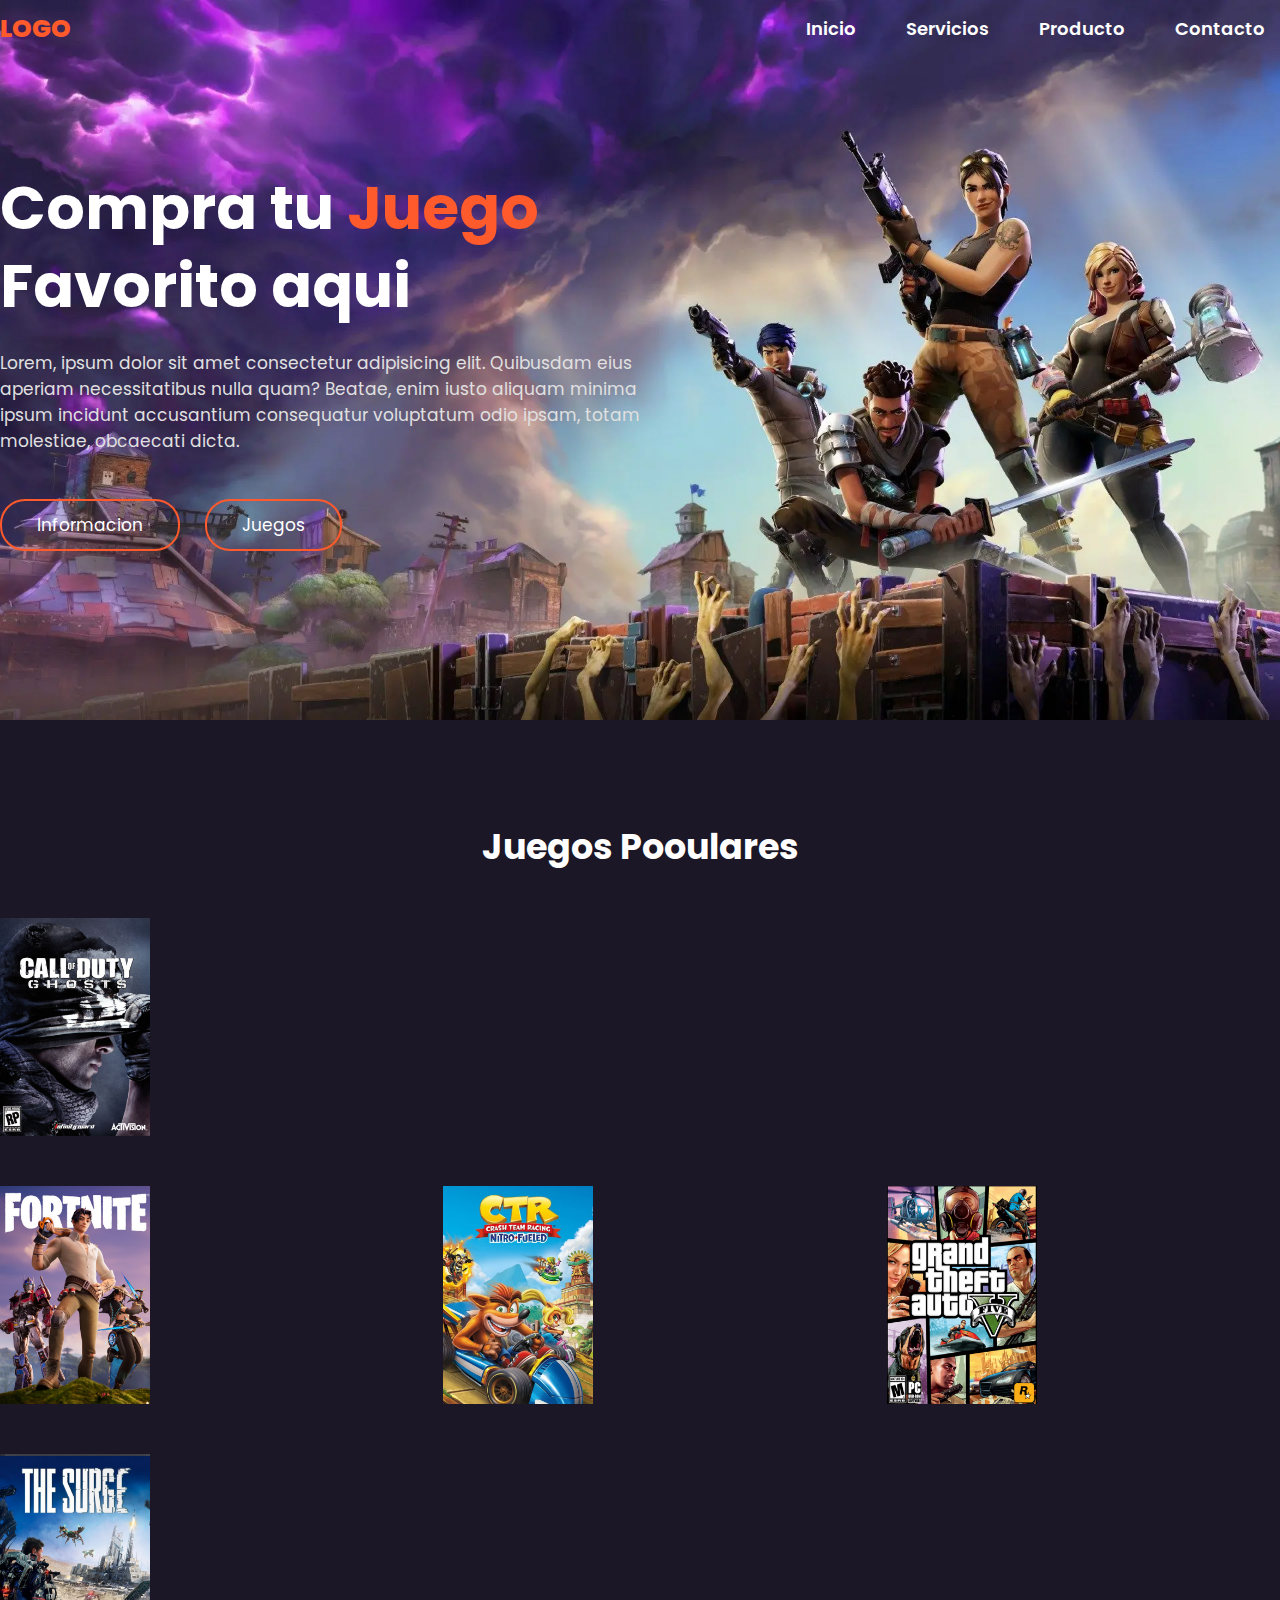
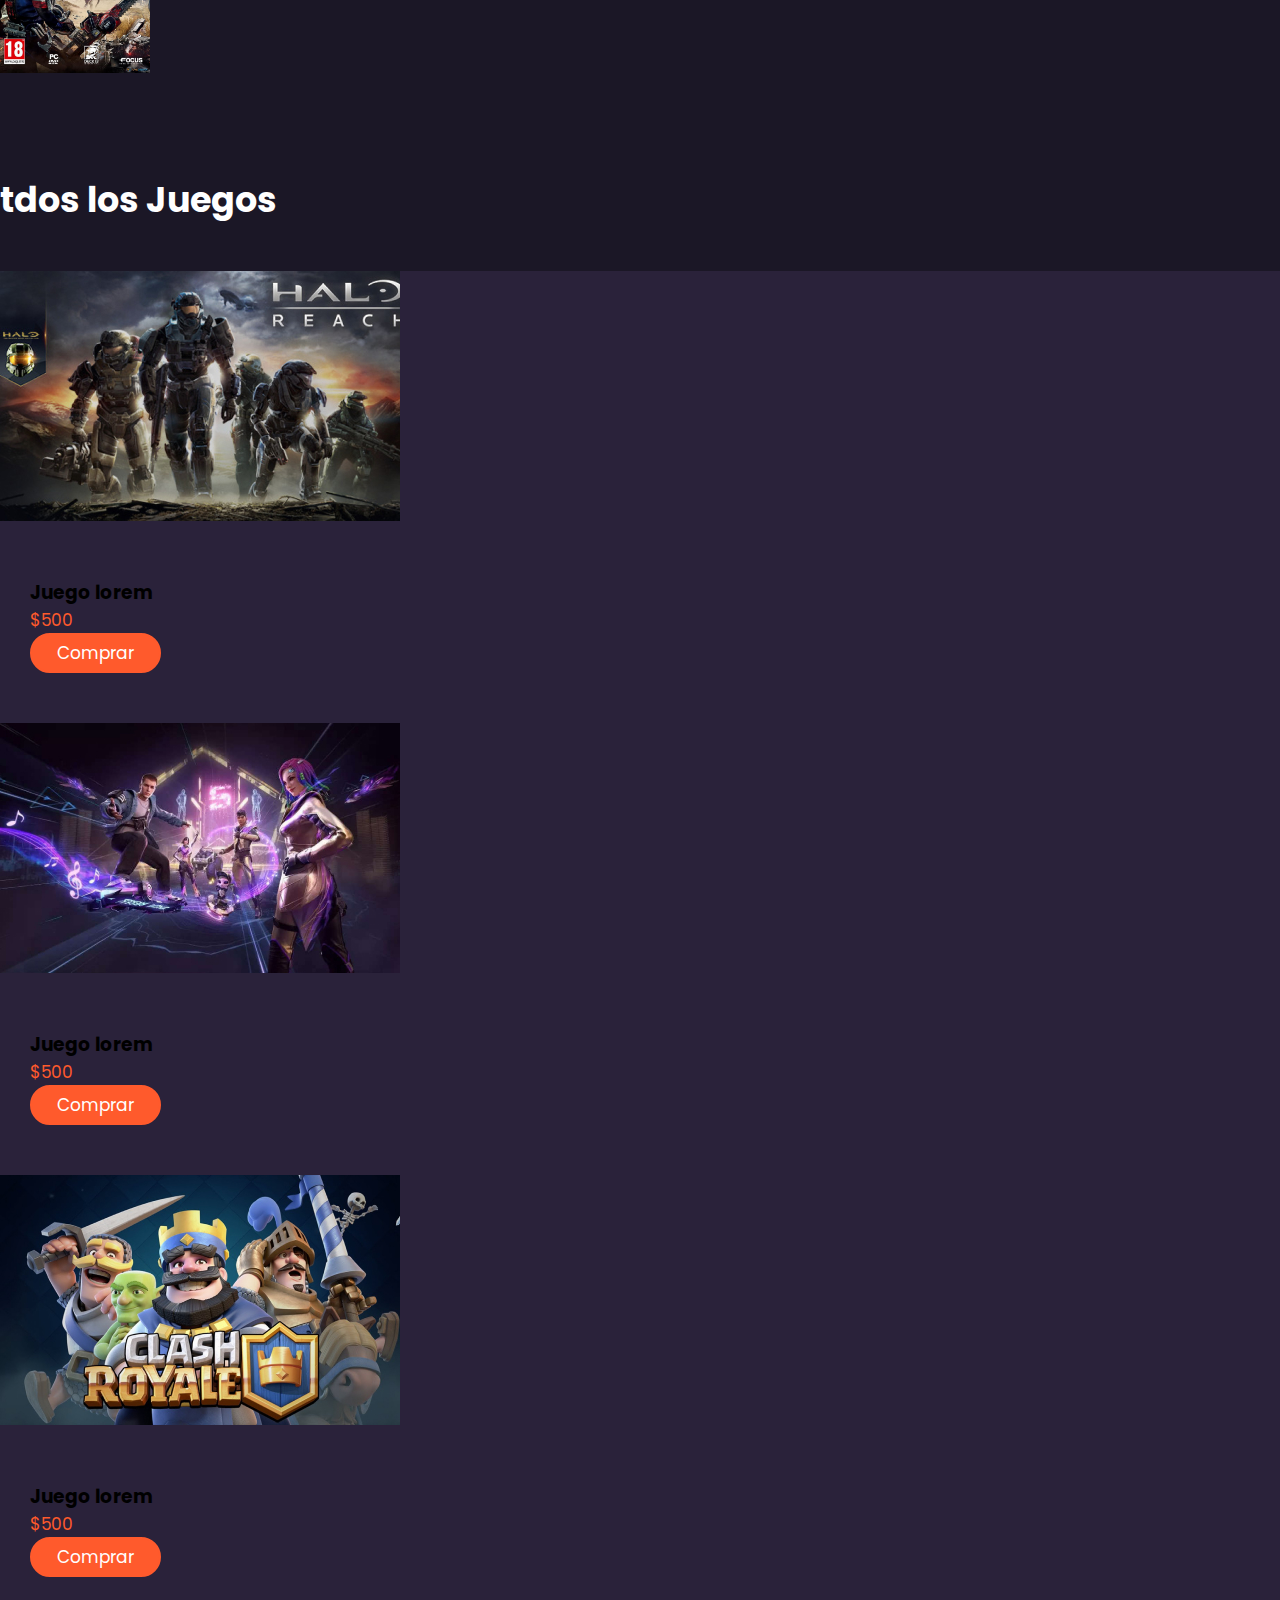
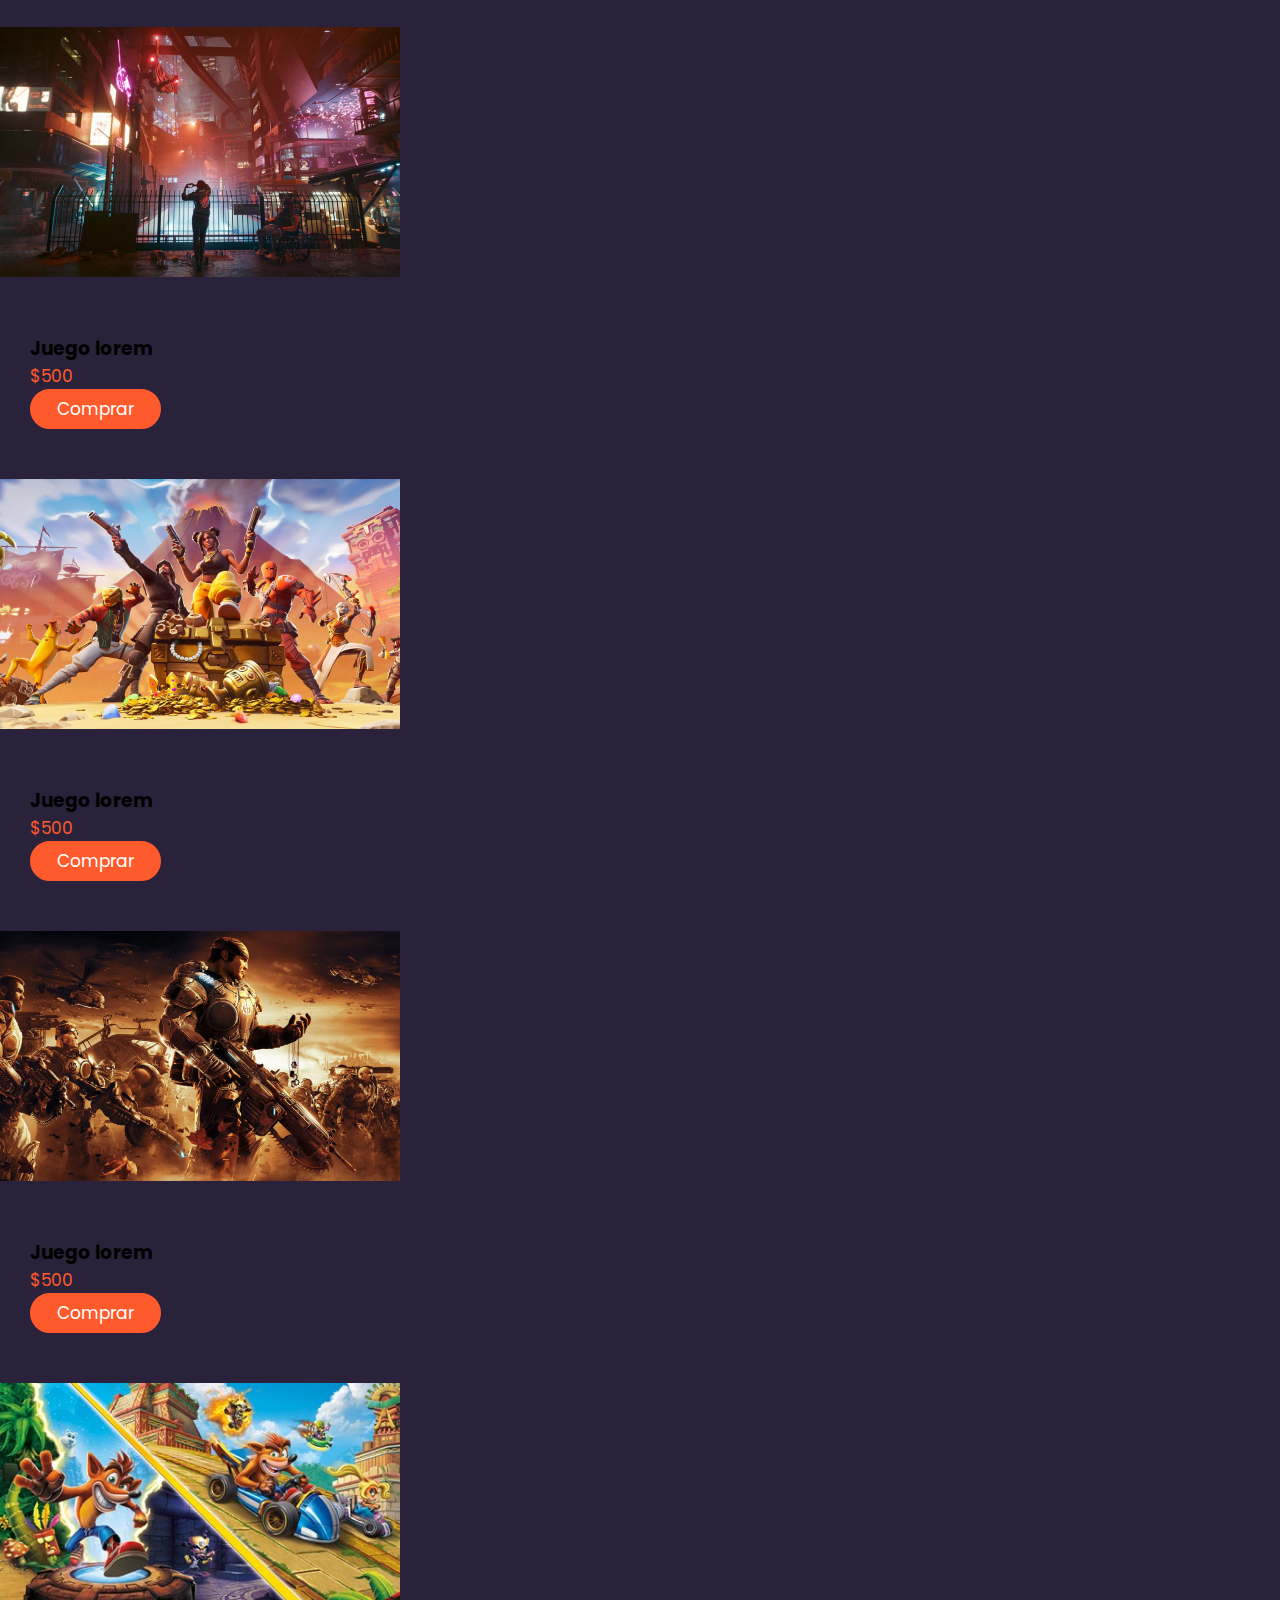
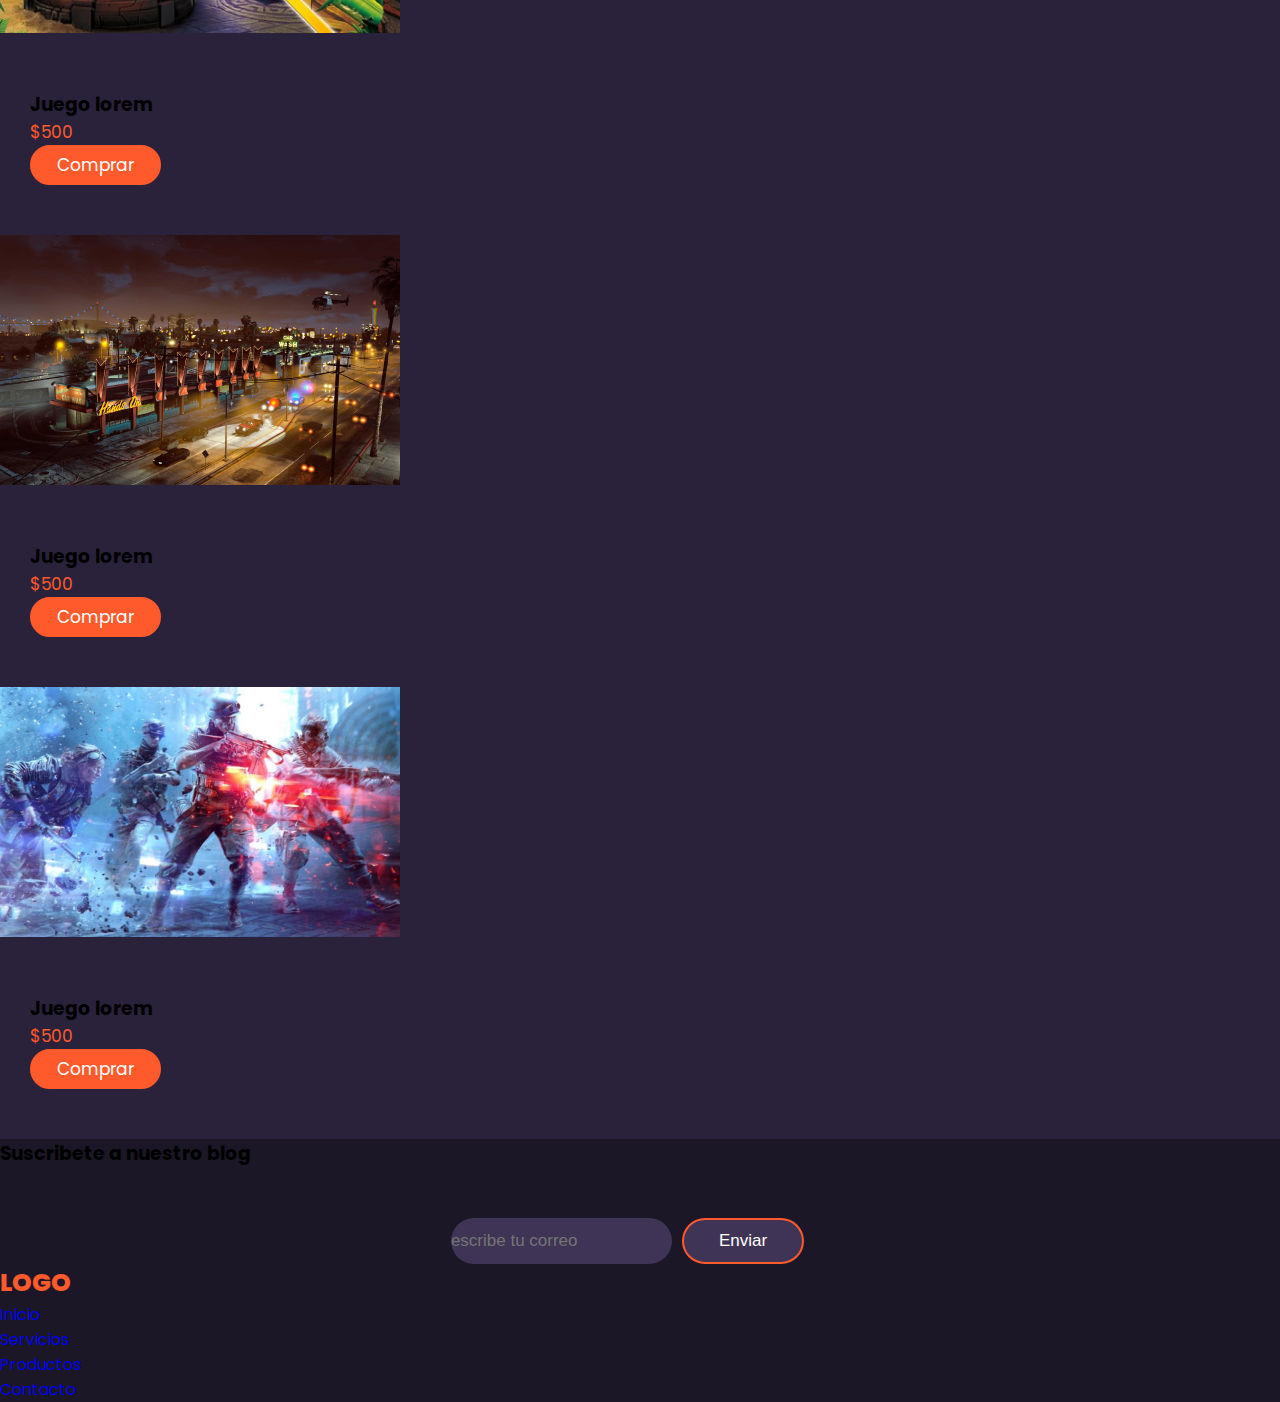
==== index.html @ 7a14253a "first commit" ====
<!DOCTYPE html>
<html lang="en">

<head>
    <meta charset="UTF-8">
    <meta name="viewport" content="width=device-width, initial-scale=1.0">
    <title>pagina</title>
    <link rel="stylesheet" href="style.css">
</head>

<body>

    <header class="header">
        <div class="menu container">
            <a href="#" class="logo">Logo</a>
            <input type="checkbox" id="menu" />
            <label for="menu">
                <img src="images/menu.png" class="menu-icono" alt="menu">
            </label>
            <nav class="nabvar">
                <ul>
                    <li><a href="#">Inicio</a></li>
                    <li><a href="#">Servicios</a></li>
                    <li><a href="#">Producto</a></li>
                    <li><a href="#">Contacto</a></li>
                </ul>
            </nav>
        </div>

        <div class="header-content container">
            <div class="header-txt">
                <h1>Compra tu <span>Juego</span> <br> Favorito aqui</h1>
                <p>Lorem, ipsum dolor sit amet consectetur adipisicing elit.
                    Quibusdam eius aperiam necessitatibus nulla quam? Beatae,
                    enim iusto aliquam minima ipsum incidunt accusantium consequatur
                    voluptatum odio ipsam, totam molestiae, obcaecati dicta.
                </p>
                <div class="butons">
                    <a href="#" class="btn-1">Informacion</a>
                    <a href="#" class="btn-1">Juegos</a>
                </div>
            </div>
        </div>
    </header>

    <section class="popular container">

        <h2>Juegos Pooulares</h2>

        <div class="popular-content">
            <img src="images/g1.jpg" alt="">
            <img src="images/g2.jpg." alt="">
            <img src="images/g3.jpg." alt="">
            <img src="images/g4.jpg" alt="">
            <img src="images/g5.jpg" alt="">
            <img src="images/g6.jpg" alt="">
            <img src="images/g7.jpg" alt="">


        </div>
    </section>

    <main class="product container">
        <h2>tdos los Juegos</h2>
        <div class="product-1">
            <img src="images/l1.jpg" alt="">
            <div class="product-txt">
                <h3>Juego lorem</h3>
                <div class="price">
                    <p>$500</p>
                    <a href="#" class="btn-2">Comprar</a>
                </div>
            </div>
        </div>

        <div class="product-1">
            <img src="images/l2.jpg" alt="">
            <div class="product-txt">
                <h3>Juego lorem</h3>
                <div class="price">
                    <p>$500</p>
                    <a href="#" class="btn-2">Comprar</a>
                </div>
            </div>
        </div>

        <div class="product-1">
            <img src="images/l3.jpg" alt="">
            <div class="product-txt">
                <h3>Juego lorem</h3>
                <div class="price">
                    <p>$500</p>
                    <a href="#" class="btn-2">Comprar</a>
                </div>
            </div>
        </div>

        <div class="product-1">
            <img src="images/l4.jpg" alt="">
            <div class="product-txt">
                <h3>Juego lorem</h3>
                <div class="price">
                    <p>$500</p>
                    <a href="#" class="btn-2">Comprar</a>
                </div>
            </div>
        </div>

        <div class="product-1">
            <img src="images/l5.jpg" alt="">
            <div class="product-txt">
                <h3>Juego lorem</h3>
                <div class="price">
                    <p>$500</p>
                    <a href="#" class="btn-2">Comprar</a>
                </div>
            </div>
        </div>

        <div class="product-1">
            <img src="images/l6.jpg" alt="">
            <div class="product-txt">
                <h3>Juego lorem</h3>
                <div class="price">
                    <p>$500</p>
                    <a href="#" class="btn-2">Comprar</a>
                </div>
            </div>
        </div>

        <div class="product-1">
            <img src="images/l7.jpg" alt="">
            <div class="product-txt">
                <h3>Juego lorem</h3>
                <div class="price">
                    <p>$500</p>
                    <a href="#" class="btn-2">Comprar</a>
                </div>
            </div>
        </div>

        <div class="product-1">
            <img src="images/l8.jpg" alt="">
            <div class="product-txt">
                <h3>Juego lorem</h3>
                <div class="price">
                    <p>$500</p>
                    <a href="#" class="btn-2">Comprar</a>
                </div>
            </div>
        </div>

        <div class="product-1">
            <img src="images/l9.jpg" alt="">
            <div class="product-txt">
                <h3>Juego lorem</h3>
                <div class="price">
                    <p>$500</p>
                    <a href="#" class="btn-2">Comprar</a>
                </div>
            </div>

        </div>
    </main>

    <section class="contac container">

        <div class="contac-content">
            <h3>Suscribete a nuestro blog</h3>
            <form>
                <input type="email" placeholder="escribe tu correo">
                <input type="submit" class="btn-3" value="Enviar">
            </form>
        </div>

    </section>


    <footer class="footer container">
        <div class="link">
            <a href="#" class="logo">Logo</a>
        </div>

        <div class="link">
            <ul>
                <li><a href="#">Inicio</a></li>
                <li><a href="#">Servicios</a></li>
                <li><a href="#">Productos</a></li>
                <li><a href="#">Contacto</a></li>
            </ul>
        </div>
    </footer>

</body>

</html>
---- style.css ----
@import url('http://fonts.googleapis.com/css2?family=Poppins:wght@400;500;600;700;800&display=swap');

* {
    margin: 0;
    padding: 0;
    box-sizing: border-box;
    text-decoration: none;
    list-style: none;
}

body {
    font-family: 'Poppins', sans-serif;
    background-color: #1b1726;
}

img {
    max-width: 100%;
}

.container {
    max-width: 1200%;
    margin: 0 auto;
}

.header {
    background-image: url(images/bg.jpg);
    background-position: center center;
    background-repeat: no-repeat;
    background-size: cover;
    display: flex;
    align-items: center;
    min-height: 80vh;
    padding: 80px 0;
}

.menu {
    position: absolute;
    top: 0;
    left: 0;
    right: 0;
    display: flex;
    align-items: center;
    justify-content: space-between
}

.logo {
    color: #ff5a2c;
    font-size: 25px;
    font-weight: 800;
    text-transform: uppercase;

}


.nabvar {
    display: flex;
    align-items: center;
}

.nabvar ul {
    display: flex;
    gap: 20px;
}

.nabvar ul li {
    position: relative;
}

.nabvar ul li a {
    font-size: 18px;
    padding: 15px;
    color: #ffffff;
    font-weight: 600;
    display: block;
    transition: color 0.3s ease-in-out;
}

.nabvar ul li a:hover {
    color: #ff5a2c;
}


#menu {
    display: none;

}

.menu-icono {
    width: 25px;
}

.menu label {
    cursor: pointer;
    display: none;
}

.header-content {
    display: flex;
}

.header-txt {
    flex-basis: 50%;
}

.header-txt h1 {
    font-size: 60px;
    color: #ffffff;
    line-height: 1.3;
    margin-bottom: 25px;
}

.header-txt span {
    color: #ff5a2c;
}

.header-txt p {
    font-size: 17px;
    color: #e0e0e0;
    margin-bottom: 45px;
}

.butons {
    display: flex;
}

.btn-1,
.btn-2,
.btn-3 {
    display: inline-block;
    padding: 11px 35px;
    border: 2px solid #ff5a2c;
    border-radius: 25px;
    margin-right: 25px;
    font-size: 17px;
    color: #ffffff;
}

.btn-1:hover {
    background-color: #ff5a2c;
}

.popular {
    padding: 100px 0;
    text-align: center;
}

h2 {
    color: #ffffff;
    font-size: 35px;
    margin-bottom: 45px;
}

.popular-content {
    display: flex;
    justify-content: space-between;
}

.popular-content img {
    width: 150px;
}

.popular-content {
 display: grid;
    grid-template-columns: repeat(3, 1fr);
    gap: 50px;
    
}

.product-1{
    background-color: #2a223a;
}

.product-txt {
    padding: 50px 30px;
}

.price p{
    font-size: 17px;
    color: #ff5a2c;
}

.btn-2{
    padding: 5px 25px;
    background-color: #ff5a2c;
    margin-right: 0;
}

.contact {
    padding: 150px 300px;
}

.contact-content {
    background-color:#2a223a ;
    text-align: center;
    padding: 50px;
    border-radius: 50px;
}

form {
    display: flex;
    justify-content: center;
    margin-top: 50px;
}

input{
    pading: 18px 25px;
    background-color: #3f3456;
    border: 0;
    border-radius: 25px;
    outline: none;
    margin-right: 10px;
    color: #ffffff;
    font-size: 17px;
}
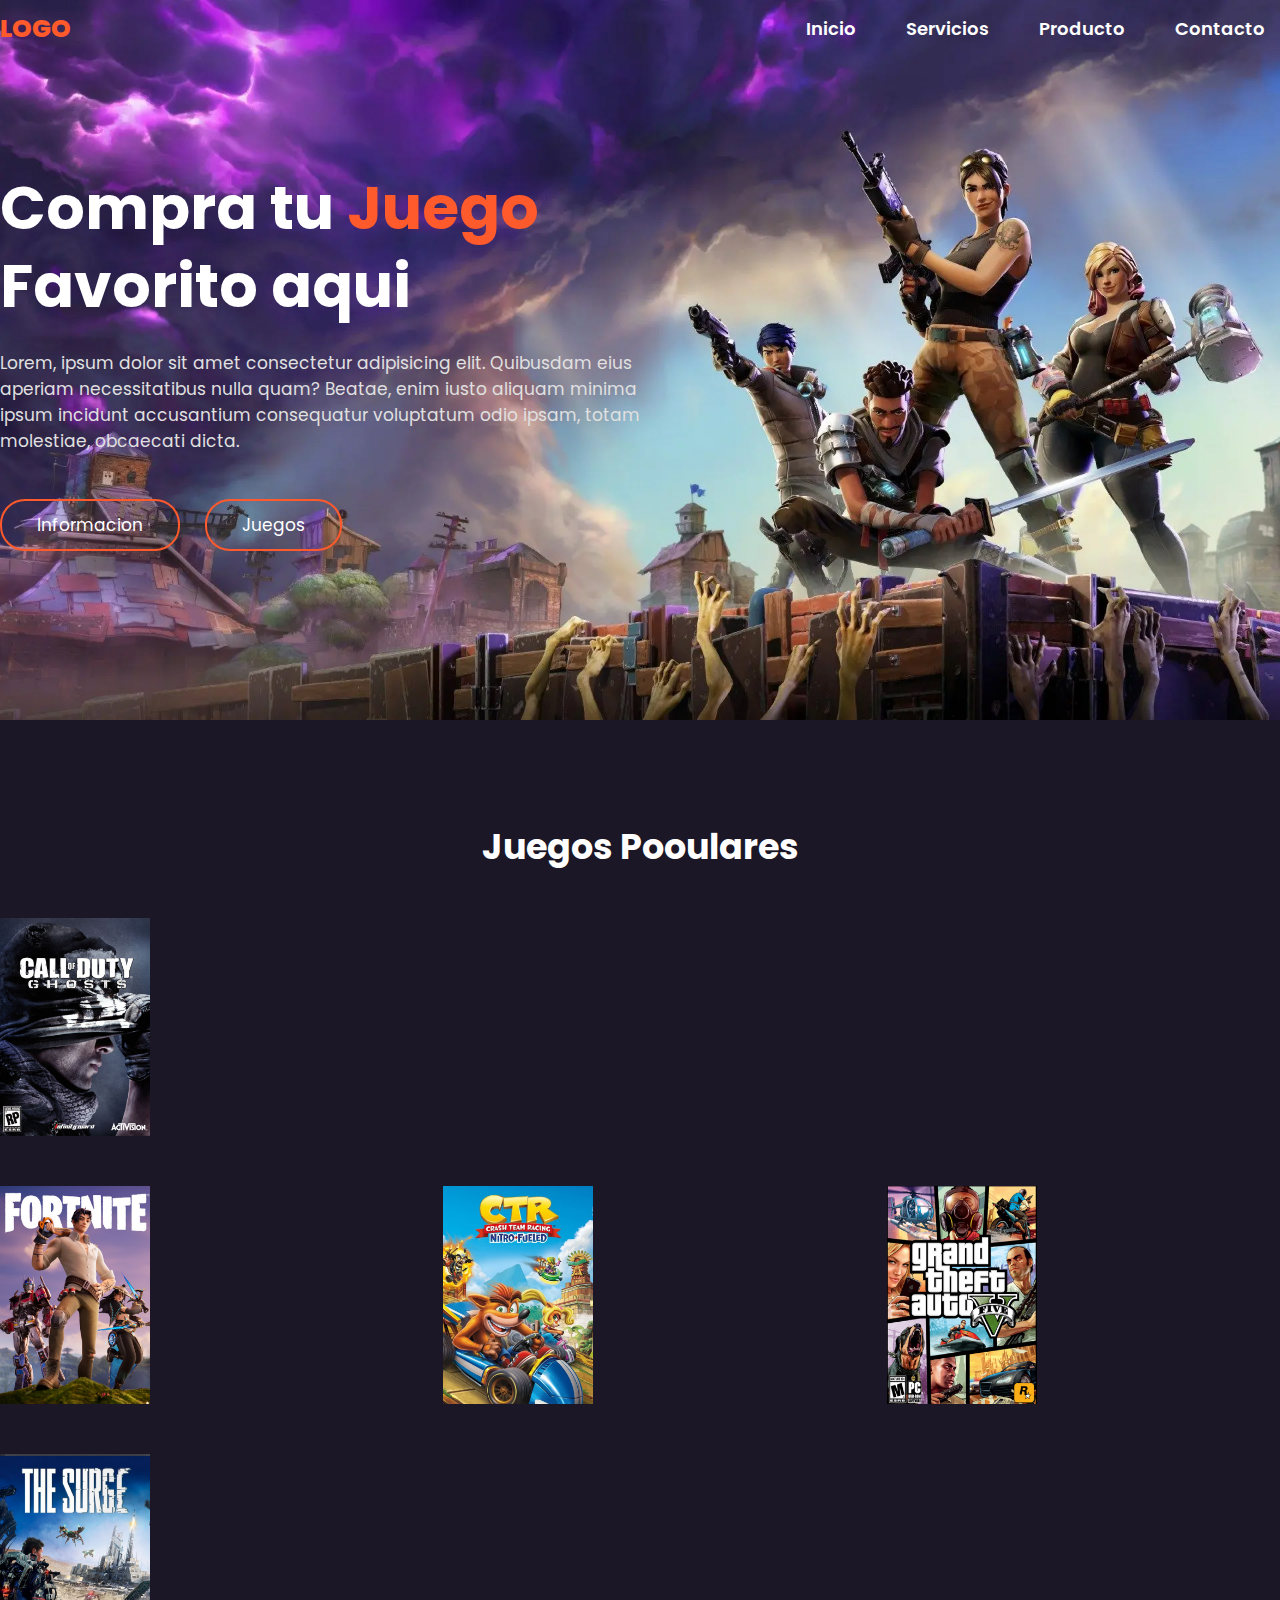
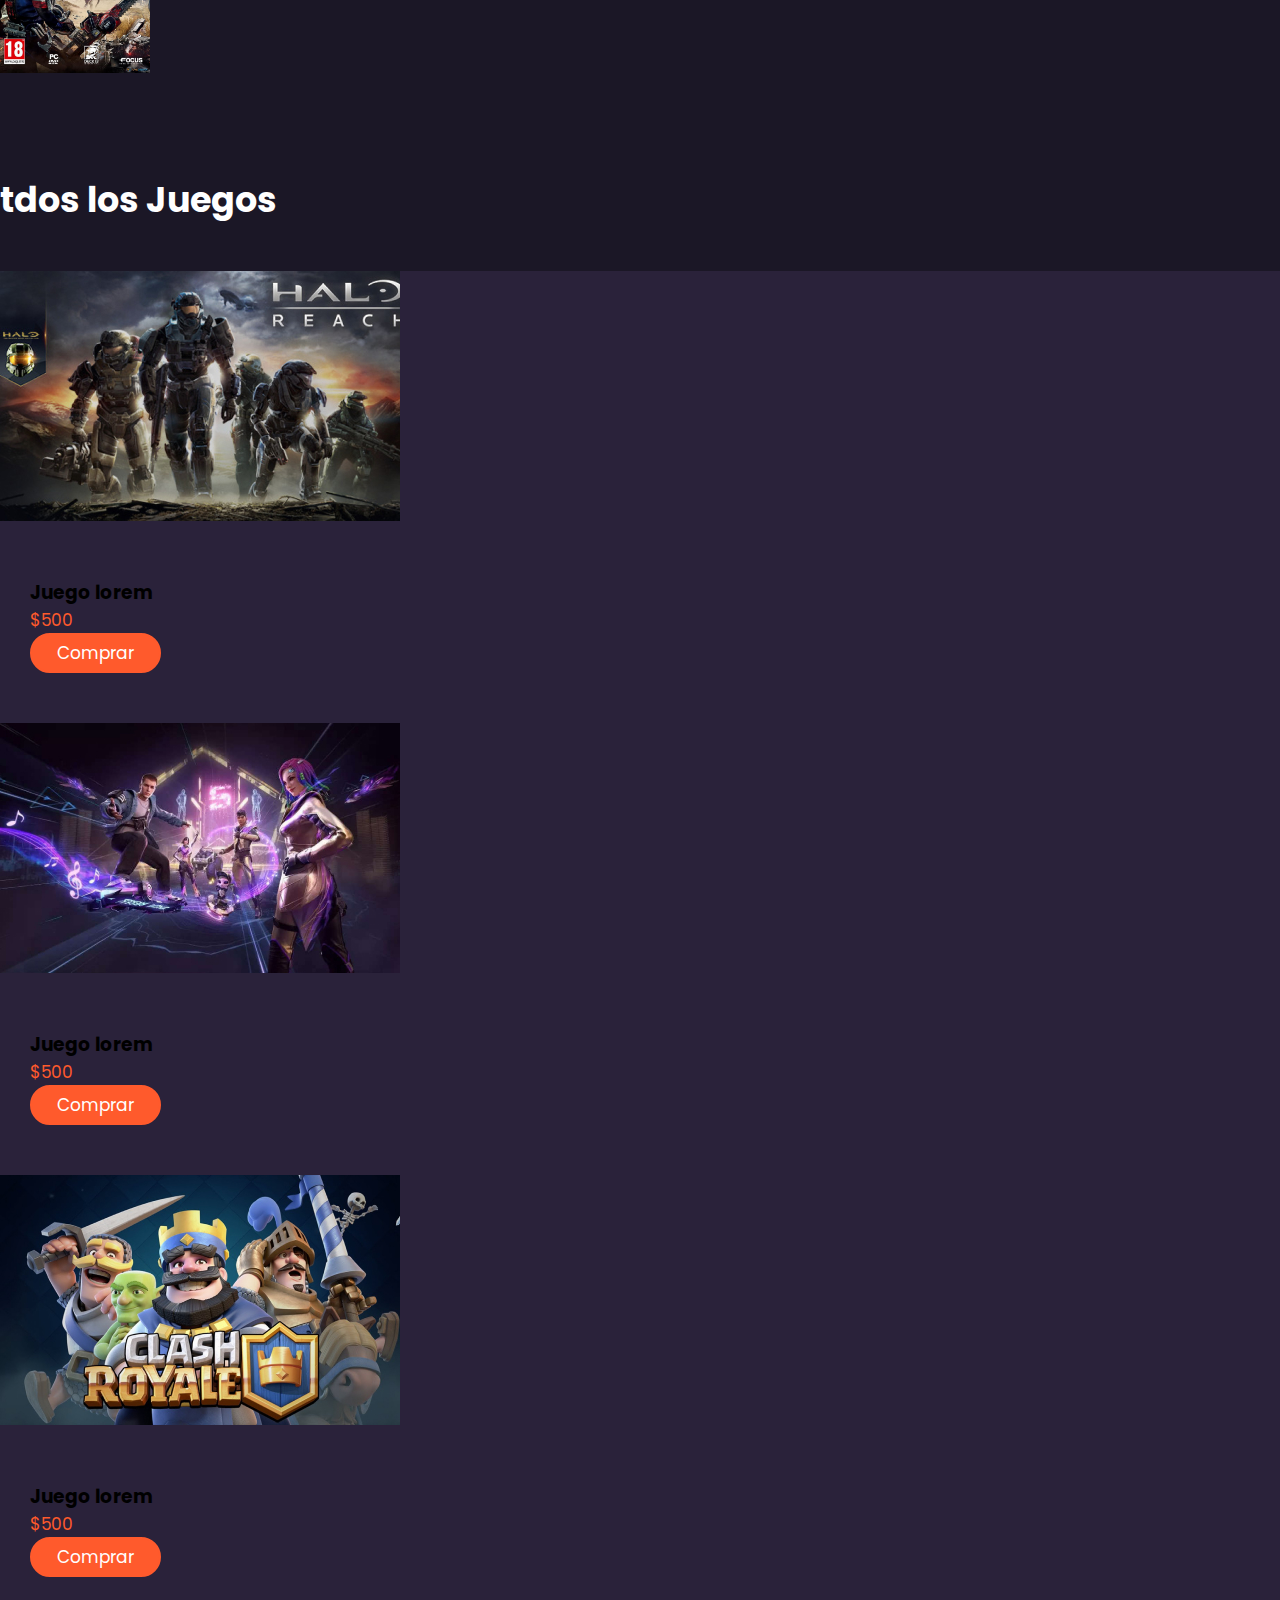
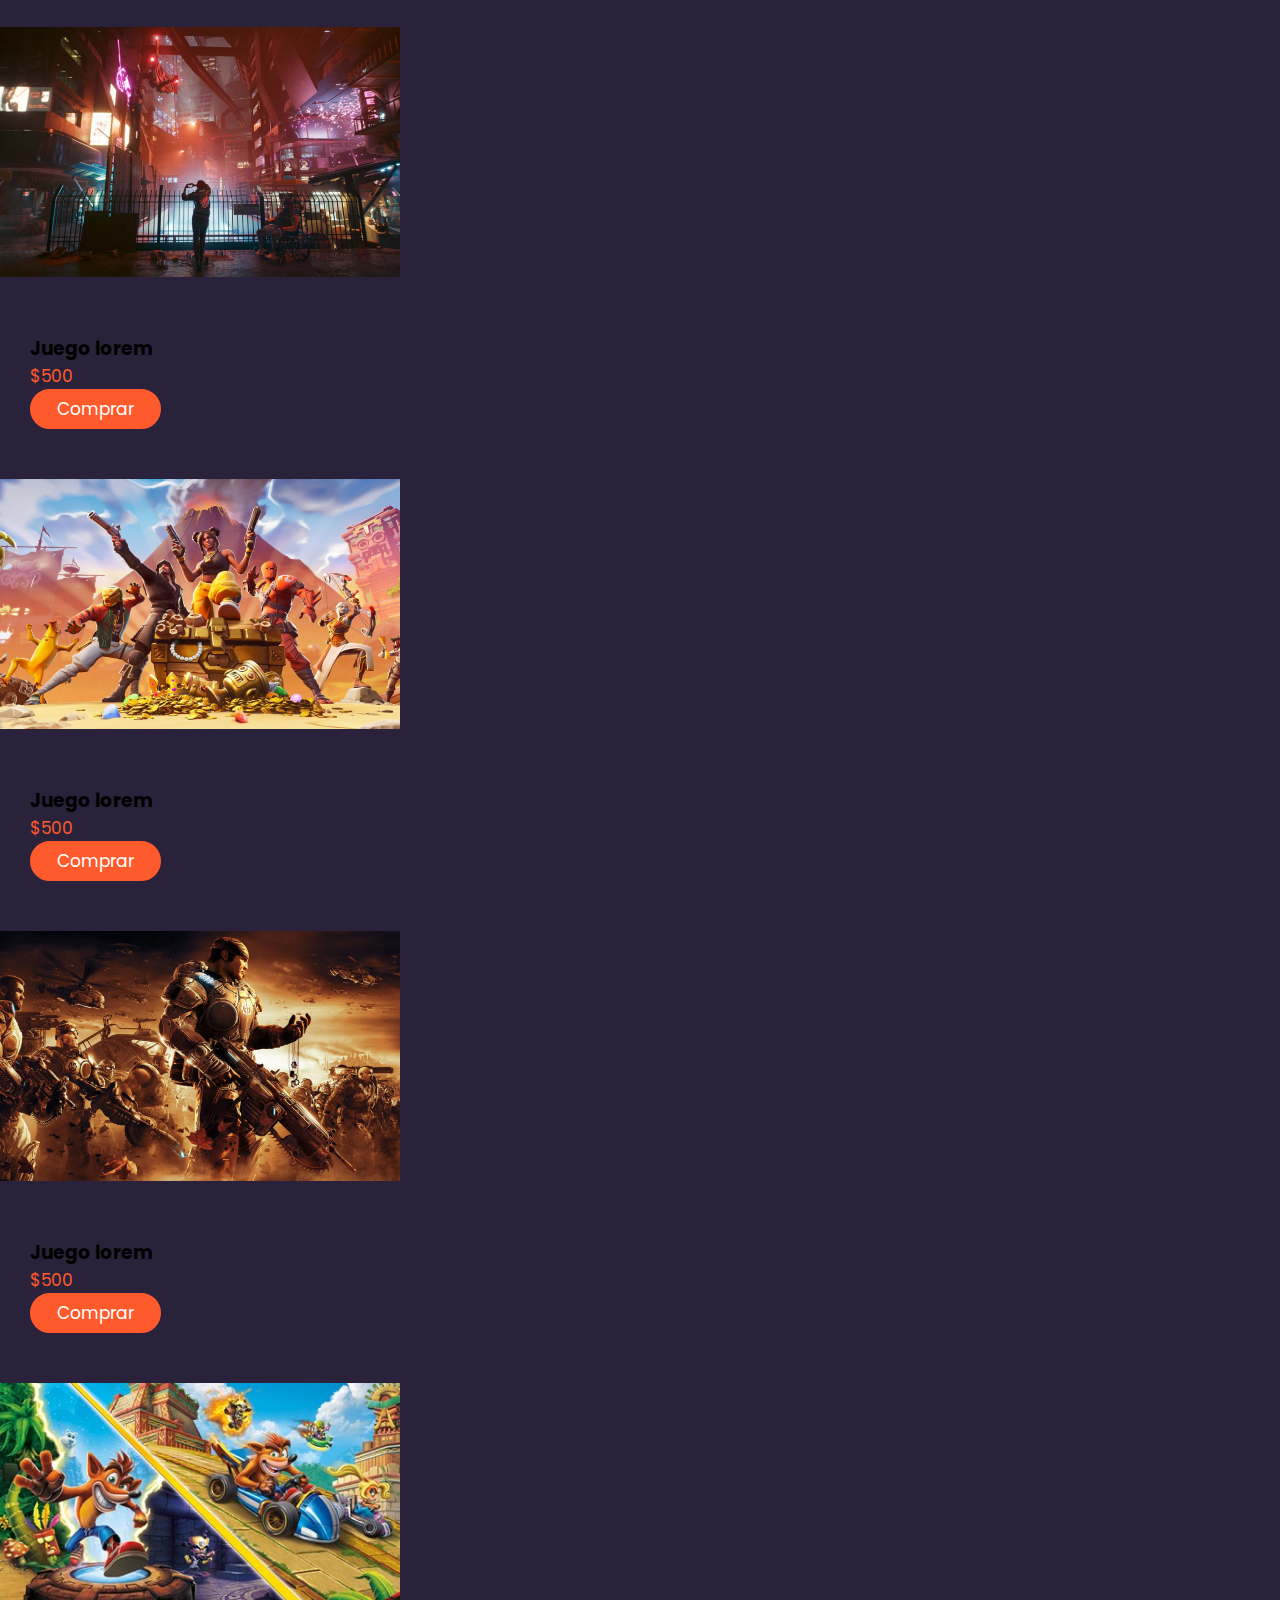
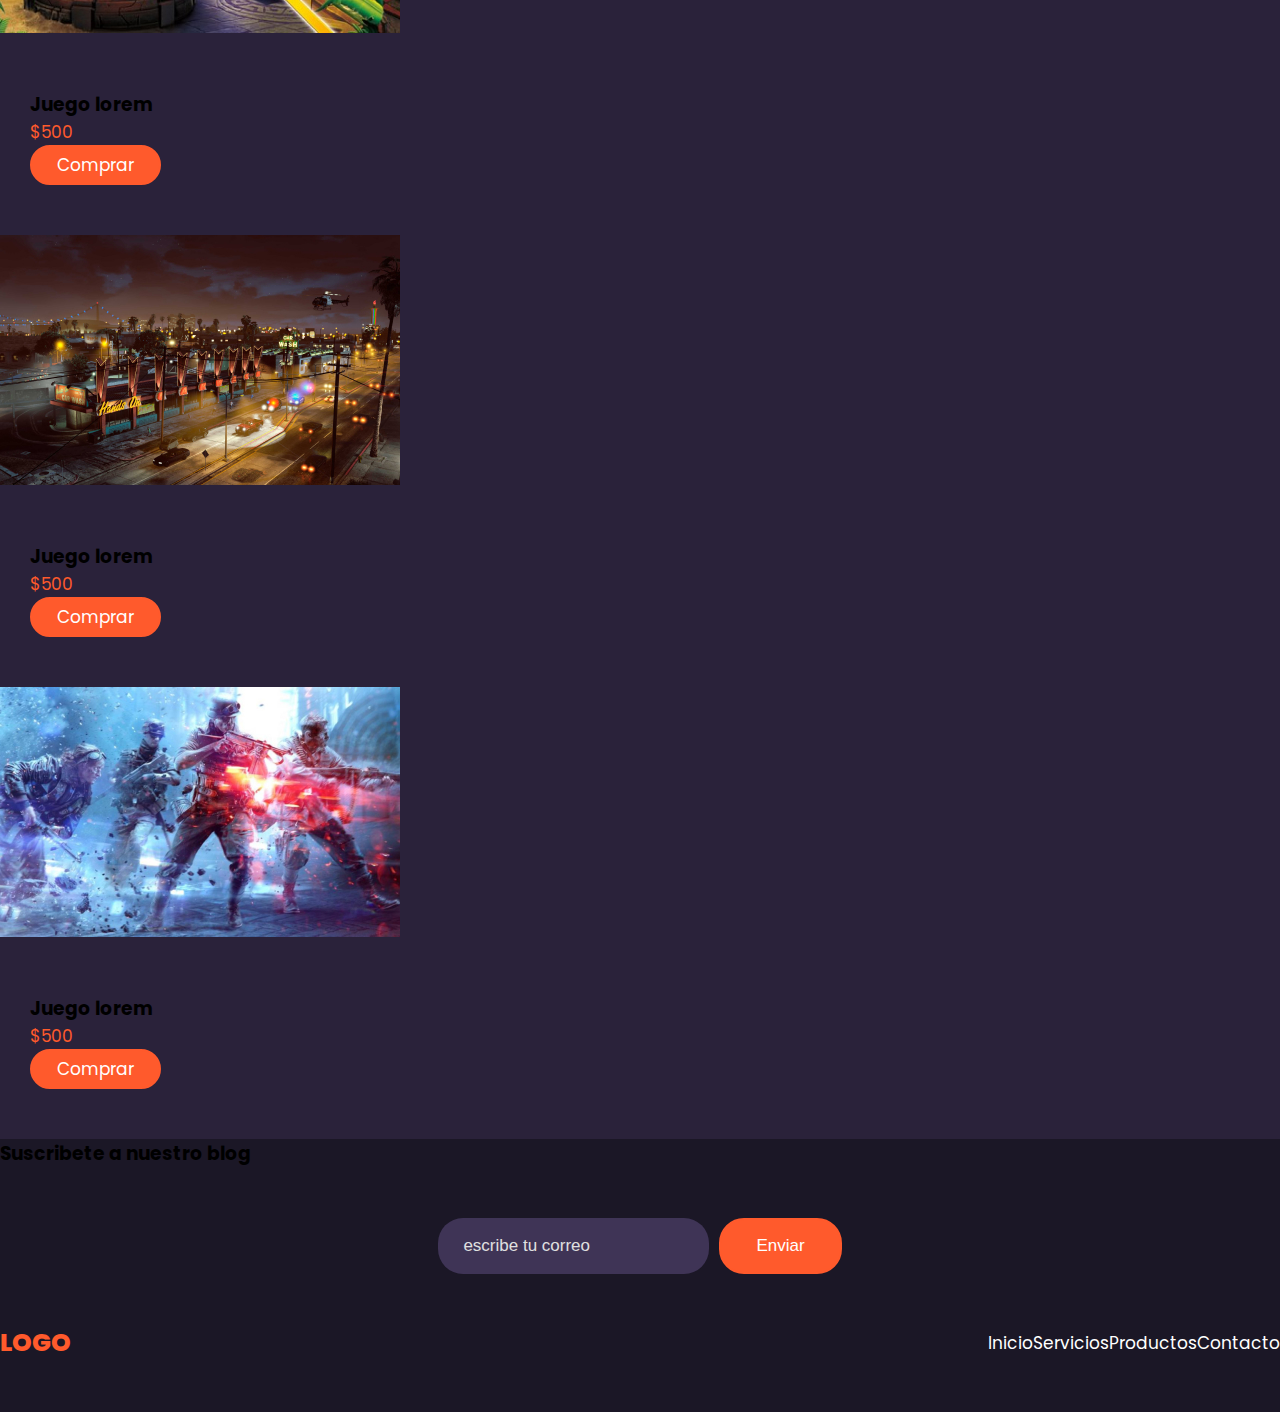
==== commit edf9645b: "agregue la otras pagina solo es poner un boton comprar a cada articulo y dar un diseño igual a la pr" ====
--- a/index.html
+++ b/index.html
@@ -20,8 +20,8 @@
             <nav class="nabvar">
                 <ul>
                     <li><a href="#">Inicio</a></li>
-                    <li><a href="#">Servicios</a></li>
-                    <li><a href="#">Producto</a></li>
+                    <li><a href="Servicio.html">Servicios</a></li>
+                    <li><a href="Playstation.html">Producto</a></li>
                     <li><a href="#">Contacto</a></li>
                 </ul>
             </nav>
--- a/style.css
+++ b/style.css
@@ -203,7 +203,7 @@
 }
 
 input{
-    pading: 18px 25px;
+    padding: 18px 25px;
     background-color: #3f3456;
     border: 0;
     border-radius: 25px;
@@ -211,4 +211,127 @@
     margin-right: 10px;
     color: #ffffff;
     font-size: 17px;
+}
+
+::placeholder{
+    color: #e0e0e0;
+    font-size: 17px;
+}
+
+.btn-3{
+    background-color: #ff5a2c;
+    cursor: pointer;
+    margin-right: 0;
+}
+
+.footer {
+    display: flex;
+    justify-content: space-between;
+    align-items: center;
+    padding: 50px 0;
+}
+
+.link ul{
+    display: flex;
+}
+
+.link ul li > a{
+    font-size: 17px;
+    color: #ffffff;
+    margin-top: 20px;
+}
+
+.link ul li > a:hover{
+    color: #ff5a2c;
+}
+
+@media(max-width: 991px){
+    .menu {
+        padding: 0 20px;
+    }
+
+    .menu label {
+        display: initial;
+    }
+
+    .menu .navbar{
+        position: absolute;
+        top: 100%;
+        left: 0;
+        right: 0;
+        background-color: #ff5a2c;
+        display: none;
+    }
+
+    .menu .navbar ul li a:hover{
+        color: #1b1726;
+    }
+
+    .menu .navbar ul li{
+        width: 100%;
+    }
+
+    #menu:checked ~ .navbar{
+        display: initial;
+    }
+
+    .header{
+        min-height: 0vh;
+        padding: 80px 30px 50px 30px;
+    }
+
+    .header-txt{
+        text-align: center;
+        flex-basis: 100%;
+    }
+
+    .header-txt h1{
+        font-size: 50px;
+        margin-bottom: 15px;
+    }
+
+    .butons{
+        justify-content: center;
+    }
+
+    .btn-1:last-of-type{
+        margin-right: 0;
+    }
+
+    .popular{
+        display: none;
+    }
+
+    .product{
+        padding: 30px;
+    }
+
+    .popular-content{
+        grid-template-columns: repeat(1, 1fr);
+    }
+    
+    .product-1 img{
+        width: 100%;
+    }
+
+    .contact{
+        padding:30px;
+    }
+
+    form{
+        flex-direction: column;
+    }
+
+    input{
+        margin: 0 0 20px 0;
+    }
+
+    .footer{
+        flex-direction: column;
+        text-align: center;
+    }
+
+    .link ul {
+        margin-top: 20px;
+    }
 }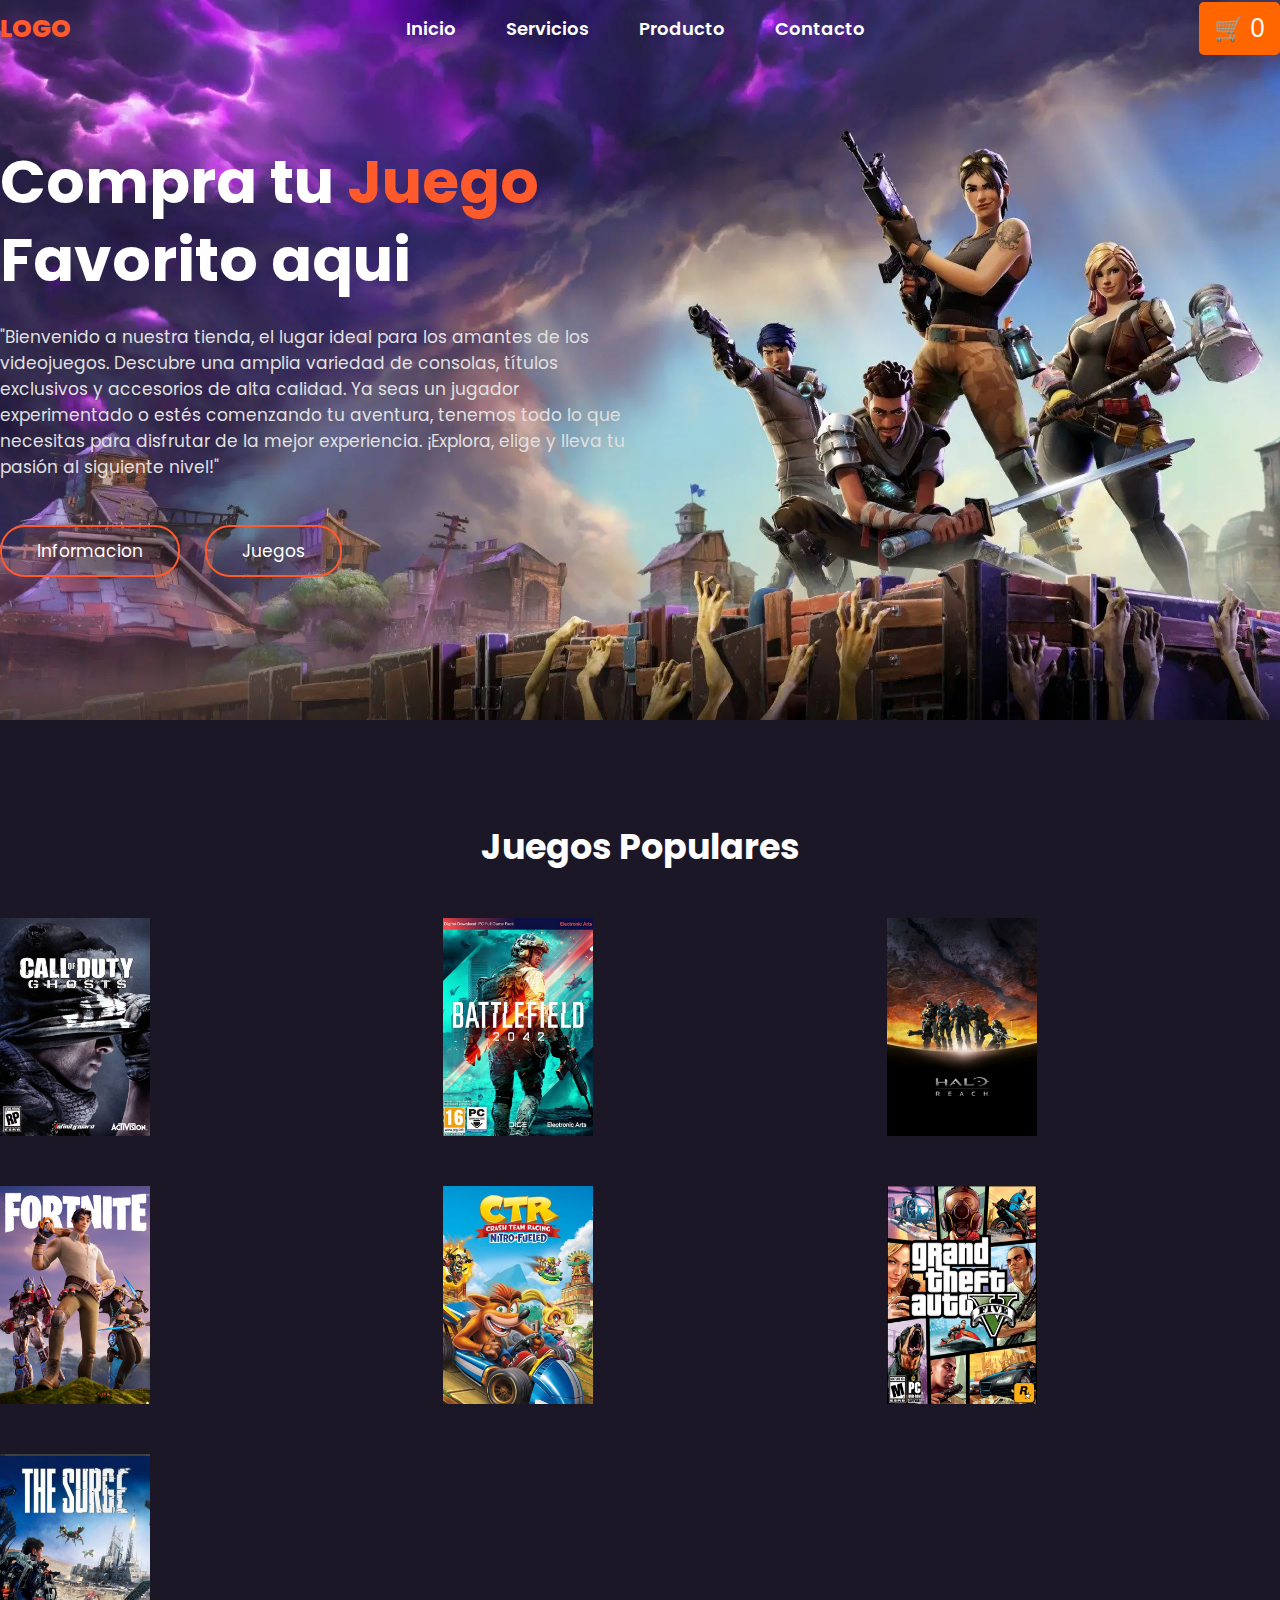
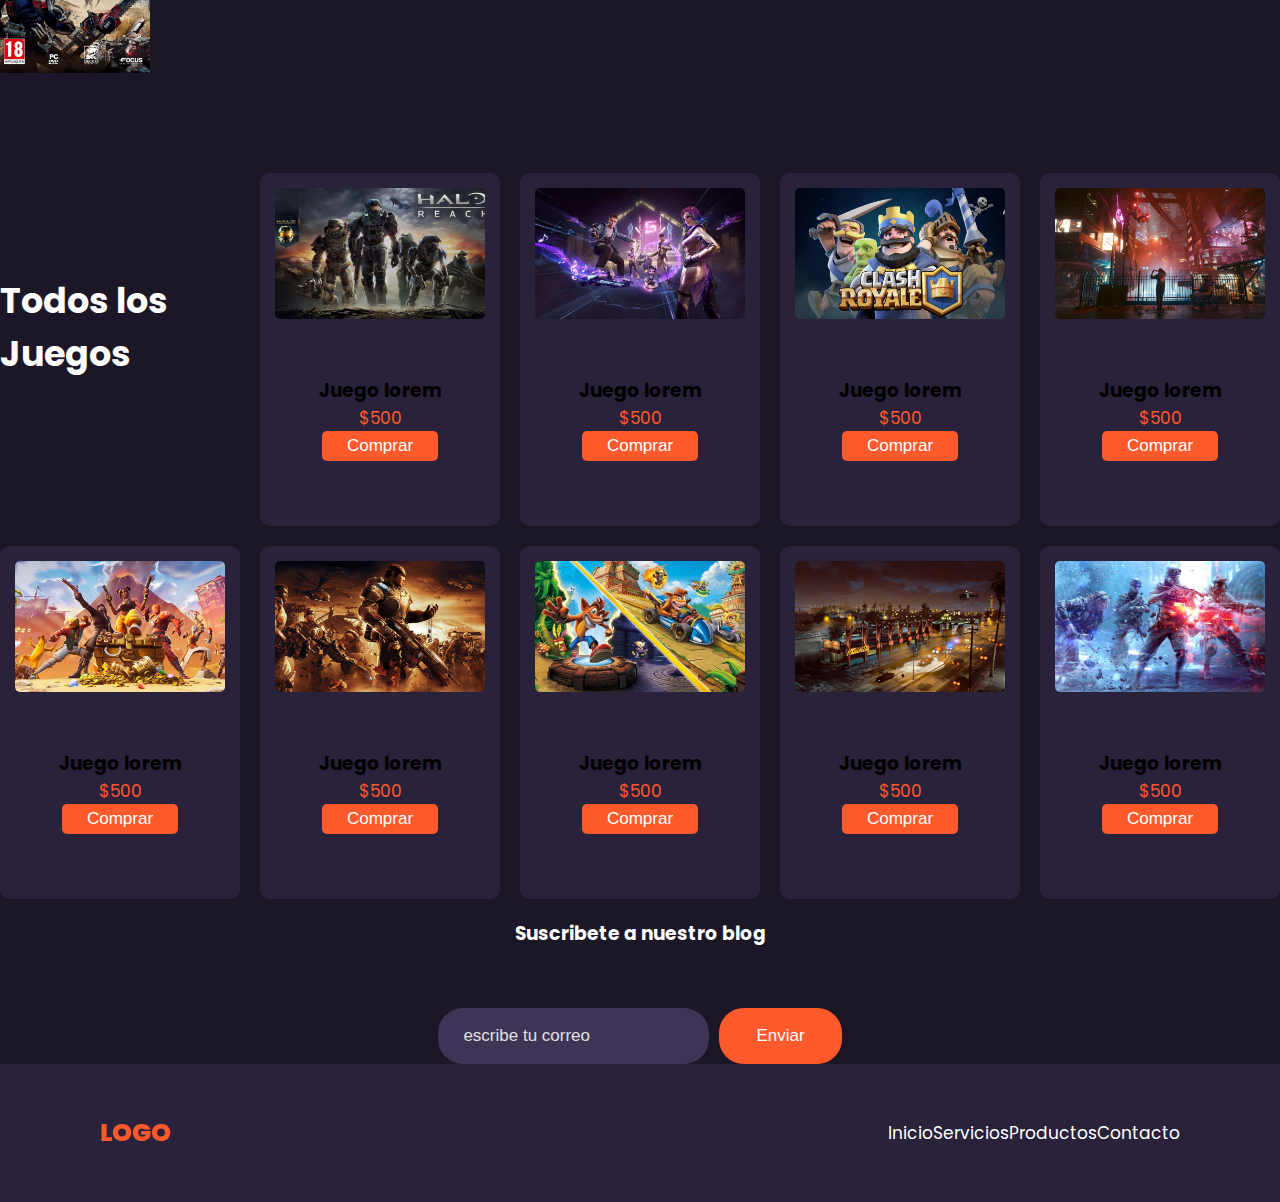
==== commit d2a1b1fc: "ya arregle la parte de xbox solo tengo que poner las imagenes del mismo tamaño" ====
--- a/index.html
+++ b/index.html
@@ -6,6 +6,65 @@
     <meta name="viewport" content="width=device-width, initial-scale=1.0">
     <title>pagina</title>
     <link rel="stylesheet" href="style.css">
+    <style>
+        .cart {
+            position: relative;
+            display: inline-block;
+        }
+
+        #cart-icon {
+            font-size: 24px;
+            text-decoration: none;
+            color: #fff;
+            background: #ff6600;
+            padding: 10px 15px;
+            border-radius: 5px;
+        }
+
+        .cart-dropdown {
+            display: none;
+            position: absolute;
+            right: 0;
+            background: white;
+            border: 1px solid #ccc;
+            box-shadow: 0 4px 8px rgba(0, 0, 0, 0.2);
+            width: 200px;
+            padding: 10px;
+            border-radius: 5px;
+        }
+
+        .cart:hover .cart-dropdown {
+            display: block;
+        }
+
+        #cart-items {
+            list-style: none;
+            padding: 0;
+            margin: 0;
+            max-height: 150px;
+            overflow-y: auto;
+        }
+
+        #cart-items li {
+            padding: 5px 0;
+            border-bottom: 1px solid #ddd;
+        }
+
+        .cart-dropdown p {
+            font-weight: bold;
+            margin-top: 10px;
+        }
+
+        .cart-dropdown button {
+            background: #ff6600;
+            color: white;
+            border: none;
+            padding: 5px 10px;
+            cursor: pointer;
+            width: 100%;
+            border-radius: 5px;
+        }
+    </style>
 </head>
 
 <body>
@@ -25,15 +84,25 @@
                     <li><a href="#">Contacto</a></li>
                 </ul>
             </nav>
+            <div class="cart">
+                <a href="#" id="cart-icon">🛒 <span id="cart-count">0</span></a>
+                <div class="cart-dropdown">
+                    <ul id="cart-items"></ul>
+                    <p>Total: $<span id="cart-total">0</span></p>
+                    <button onclick="clearCart()">Vaciar Carrito</button>
+                </div>
+            </div>
         </div>
 
         <div class="header-content container">
             <div class="header-txt">
                 <h1>Compra tu <span>Juego</span> <br> Favorito aqui</h1>
-                <p>Lorem, ipsum dolor sit amet consectetur adipisicing elit.
-                    Quibusdam eius aperiam necessitatibus nulla quam? Beatae,
-                    enim iusto aliquam minima ipsum incidunt accusantium consequatur
-                    voluptatum odio ipsam, totam molestiae, obcaecati dicta.
+                <p>"Bienvenido a nuestra tienda, el lugar ideal para los
+                     amantes de los videojuegos. Descubre una amplia variedad
+                      de consolas, títulos exclusivos y accesorios de alta calidad.
+                       Ya seas un jugador experimentado o estés comenzando tu aventura,
+                        tenemos todo lo que necesitas para disfrutar de la mejor experiencia.
+                         ¡Explora, elige y lleva tu pasión al siguiente nivel!"
                 </p>
                 <div class="butons">
                     <a href="#" class="btn-1">Informacion</a>
@@ -44,153 +113,180 @@
     </header>
 
     <section class="popular container">
-
-        <h2>Juegos Pooulares</h2>
-
+        <h2>Juegos Populares</h2>
         <div class="popular-content">
             <img src="images/g1.jpg" alt="">
-            <img src="images/g2.jpg." alt="">
-            <img src="images/g3.jpg." alt="">
+            <img src="images/g2.jpg" alt="">
+            <img src="images/g3.jpg" alt="">
             <img src="images/g4.jpg" alt="">
             <img src="images/g5.jpg" alt="">
             <img src="images/g6.jpg" alt="">
             <img src="images/g7.jpg" alt="">
-
-
         </div>
     </section>
 
     <main class="product container">
-        <h2>tdos los Juegos</h2>
-        <div class="product-1">
+        <h2>Todos los Juegos</h2>
+        <div class="product-1" data-name="Juego lorem" data-price="500">
             <img src="images/l1.jpg" alt="">
             <div class="product-txt">
                 <h3>Juego lorem</h3>
                 <div class="price">
                     <p>$500</p>
-                    <a href="#" class="btn-2">Comprar</a>
-                </div>
-            </div>
-        </div>
-
-        <div class="product-1">
+                    <button class="btn-2 add-to-cart">Comprar</button>
+                </div>
+            </div>
+        </div>
+
+        <div class="product-1" data-name="Juego lorem" data-price="500">
             <img src="images/l2.jpg" alt="">
             <div class="product-txt">
                 <h3>Juego lorem</h3>
                 <div class="price">
                     <p>$500</p>
-                    <a href="#" class="btn-2">Comprar</a>
-                </div>
-            </div>
-        </div>
-
-        <div class="product-1">
+                    <button class="btn-2 add-to-cart">Comprar</button>
+                </div>
+            </div>
+        </div>
+
+        <div class="product-1" data-name="Juego lorem" data-price="500">
             <img src="images/l3.jpg" alt="">
             <div class="product-txt">
                 <h3>Juego lorem</h3>
                 <div class="price">
                     <p>$500</p>
-                    <a href="#" class="btn-2">Comprar</a>
-                </div>
-            </div>
-        </div>
-
-        <div class="product-1">
+                    <button class="btn-2 add-to-cart">Comprar</button>
+                </div>
+            </div>
+        </div>
+
+        <div class="product-1" data-name="Juego lorem" data-price="500">
             <img src="images/l4.jpg" alt="">
             <div class="product-txt">
                 <h3>Juego lorem</h3>
                 <div class="price">
                     <p>$500</p>
-                    <a href="#" class="btn-2">Comprar</a>
-                </div>
-            </div>
-        </div>
-
-        <div class="product-1">
+                    <button class="btn-2 add-to-cart">Comprar</button>
+                </div>
+            </div>
+        </div>
+
+        <div class="product-1" data-name="Juego lorem" data-price="500">
             <img src="images/l5.jpg" alt="">
             <div class="product-txt">
                 <h3>Juego lorem</h3>
                 <div class="price">
                     <p>$500</p>
-                    <a href="#" class="btn-2">Comprar</a>
-                </div>
-            </div>
-        </div>
-
-        <div class="product-1">
+                    <button class="btn-2 add-to-cart">Comprar</button>
+                </div>
+            </div>
+        </div>
+
+        <div class="product-1" data-name="Juego lorem" data-price="500">
             <img src="images/l6.jpg" alt="">
             <div class="product-txt">
                 <h3>Juego lorem</h3>
                 <div class="price">
                     <p>$500</p>
-                    <a href="#" class="btn-2">Comprar</a>
-                </div>
-            </div>
-        </div>
-
-        <div class="product-1">
+                    <button class="btn-2 add-to-cart">Comprar</button>
+                </div>
+            </div>
+        </div>
+
+        <div class="product-1" data-name="Juego lorem" data-price="500">
             <img src="images/l7.jpg" alt="">
             <div class="product-txt">
                 <h3>Juego lorem</h3>
                 <div class="price">
                     <p>$500</p>
-                    <a href="#" class="btn-2">Comprar</a>
-                </div>
-            </div>
-        </div>
-
-        <div class="product-1">
+                    <button class="btn-2 add-to-cart">Comprar</button>
+                </div>
+            </div>
+        </div>
+
+        <div class="product-1" data-name="Juego lorem" data-price="500">
             <img src="images/l8.jpg" alt="">
             <div class="product-txt">
                 <h3>Juego lorem</h3>
                 <div class="price">
                     <p>$500</p>
-                    <a href="#" class="btn-2">Comprar</a>
-                </div>
-            </div>
-        </div>
-
-        <div class="product-1">
+                    <button class="btn-2 add-to-cart">Comprar</button>
+                </div>
+            </div>
+        </div>
+
+        <div class="product-1" data-name="Juego lorem" data-price="500">
             <img src="images/l9.jpg" alt="">
             <div class="product-txt">
                 <h3>Juego lorem</h3>
                 <div class="price">
                     <p>$500</p>
-                    <a href="#" class="btn-2">Comprar</a>
-                </div>
-            </div>
-
+                    <button class="btn-2 add-to-cart">Comprar</button>
+                </div>
+            </div>
         </div>
     </main>
 
-    <section class="contac container">
-
-        <div class="contac-content">
-            <h3>Suscribete a nuestro blog</h3>
-            <form>
-                <input type="email" placeholder="escribe tu correo">
-                <input type="submit" class="btn-3" value="Enviar">
-            </form>
-        </div>
-
-    </section>
-
-
-    <footer class="footer container">
-        <div class="link">
-            <a href="#" class="logo">Logo</a>
-        </div>
-
-        <div class="link">
-            <ul>
-                <li><a href="#">Inicio</a></li>
-                <li><a href="#">Servicios</a></li>
-                <li><a href="#">Productos</a></li>
-                <li><a href="#">Contacto</a></li>
-            </ul>
-        </div>
-    </footer>
-
+    
+
+    
+<section class="contac container">
+    <div class="contac-content">
+        <h3 class="si">Suscribete a nuestro blog</h3>
+        <form>
+            <input type="email" placeholder="escribe tu correo">
+            <input type="submit" class="btn-3" value="Enviar">
+        </form>
+    </div>
+</section>
+
+<footer class="footer container">
+    <div class="link">
+        <a href="#" class="logo">Logo</a>
+    </div>
+    <div class="link">
+        <ul>
+            <li><a href="#">Inicio</a></li>
+            <li><a href="#">Servicios</a></li>
+            <li><a href="#">Productos</a></li>
+            <li><a href="#">Contacto</a></li>
+        </ul>
+    </div>
+</footer>
+
+    <script>
+        let cart = [];
+
+        document.querySelectorAll('.add-to-cart').forEach(button => {
+            button.addEventListener('click', function () {
+                let product = this.closest('.product-1');
+                let name = product.getAttribute('data-name');
+                let price = parseFloat(product.getAttribute('data-price'));
+                cart.push({ name, price });
+                updateCart();
+            });
+        });
+
+        function updateCart() {
+            let cartItems = document.getElementById('cart-items');
+            let cartTotal = document.getElementById('cart-total');
+            let cartCount = document.getElementById('cart-count');
+            cartItems.innerHTML = '';
+            let total = 0;
+            cart.forEach(item => {
+                let li = document.createElement('li');
+                li.textContent = `${item.name} - $${item.price}`;
+                cartItems.appendChild(li);
+                total += item.price;
+            });
+            cartTotal.textContent = total;
+            cartCount.textContent = cart.length;
+        }
+
+        function clearCart() {
+            cart = [];
+            updateCart();
+        }
+    </script>
 </body>
-
-</html>+</html>
--- a/style.css
+++ b/style.css
@@ -8,6 +8,16 @@
     list-style: none;
 }
 
+.si{
+    color: white;
+    border: none;
+    cursor: pointer;
+    border-radius: 5px;
+    padding: 10px 20px;
+    margin-top: 10px;
+    text-align: center;
+}
+
 body {
     font-family: 'Poppins', sans-serif;
     background-color: #1b1726;
@@ -40,7 +50,7 @@
     right: 0;
     display: flex;
     align-items: center;
-    justify-content: space-between
+    justify-content: space-between;
 }
 
 .logo {
@@ -48,9 +58,7 @@
     font-size: 25px;
     font-weight: 800;
     text-transform: uppercase;
-
-}
-
+}
 
 .nabvar {
     display: flex;
@@ -79,10 +87,8 @@
     color: #ff5a2c;
 }
 
-
 #menu {
     display: none;
-
 }
 
 .menu-icono {
@@ -151,46 +157,72 @@
 }
 
 .popular-content {
-    display: flex;
-    justify-content: space-between;
+    display: grid;
+    grid-template-columns: repeat(3, 1fr);
+    gap: 50px;
 }
 
 .popular-content img {
     width: 150px;
 }
 
-.popular-content {
- display: grid;
-    grid-template-columns: repeat(3, 1fr);
-    gap: 50px;
-    
-}
-
-.product-1{
+.product-1 {
     background-color: #2a223a;
+    padding: 15px;
+    border-radius: 10px;
+    text-align: center;
+}
+
+/* Efecto hover en el botón Comprar */
+.btn-2 {
+    padding: 10px 20px;
+    background-color: #ff5a2c;
+    color: white;
+    border: none;
+    cursor: pointer;
+    border-radius: 5px;
+    transition: box-shadow 0.3s ease-in-out;
+}
+
+.btn-2:hover {
+    box-shadow: 0 0 10px rgba(255, 90, 44, 0.8);
 }
 
 .product-txt {
     padding: 50px 30px;
 }
 
-.price p{
-    font-size: 17px;
-    color: #ff5a2c;
-}
-
-.btn-2{
+.price p {
+    font-size: 17px;
+    color: #ff5a2c;
+}
+
+.btn-2 {
     padding: 5px 25px;
     background-color: #ff5a2c;
     margin-right: 0;
 }
 
+/* Alinear los juegos uno al lado del otro */
+.product {
+    display: grid;
+    grid-template-columns: repeat(auto-fit, minmax(200px, 1fr));
+    gap: 20px;
+    justify-content: center;
+    align-items: center;
+}
+
+.product-1 img {
+    width: 100%;
+    border-radius: 5px;
+}
+
 .contact {
     padding: 150px 300px;
 }
 
 .contact-content {
-    background-color:#2a223a ;
+    background-color: #2a223a;
     text-align: center;
     padding: 50px;
     border-radius: 50px;
@@ -202,7 +234,7 @@
     margin-top: 50px;
 }
 
-input{
+input {
     padding: 18px 25px;
     background-color: #3f3456;
     border: 0;
@@ -213,39 +245,42 @@
     font-size: 17px;
 }
 
-::placeholder{
+::placeholder {
     color: #e0e0e0;
     font-size: 17px;
 }
 
-.btn-3{
+.btn-3 {
     background-color: #ff5a2c;
     cursor: pointer;
     margin-right: 0;
 }
 
 .footer {
+    background-color: #2a223a;
     display: flex;
     justify-content: space-between;
-    align-items: center;
-    padding: 50px 0;
-}
-
-.link ul{
-    display: flex;
-}
-
-.link ul li > a{
+    padding: 50px 100px;
+    display: flex;
+    align-items: center;
+}
+
+.link ul {
+    display: flex;
+}
+
+.link ul li > a {
     font-size: 17px;
     color: #ffffff;
     margin-top: 20px;
 }
 
-.link ul li > a:hover{
-    color: #ff5a2c;
-}
-
-@media(max-width: 991px){
+.link ul li > a:hover {
+    color: #ff5a2c;
+}
+
+/* RESPONSIVE */
+@media(max-width: 991px) {
     .menu {
         padding: 0 20px;
     }
@@ -254,7 +289,7 @@
         display: initial;
     }
 
-    .menu .navbar{
+    .menu .navbar {
         position: absolute;
         top: 100%;
         left: 0;
@@ -263,70 +298,70 @@
         display: none;
     }
 
-    .menu .navbar ul li a:hover{
+    .menu .navbar ul li a:hover {
         color: #1b1726;
     }
 
-    .menu .navbar ul li{
+    .menu .navbar ul li {
         width: 100%;
     }
 
-    #menu:checked ~ .navbar{
+    #menu:checked ~ .navbar {
         display: initial;
     }
 
-    .header{
+    .header {
         min-height: 0vh;
         padding: 80px 30px 50px 30px;
     }
 
-    .header-txt{
+    .header-txt {
         text-align: center;
         flex-basis: 100%;
     }
 
-    .header-txt h1{
+    .header-txt h1 {
         font-size: 50px;
         margin-bottom: 15px;
     }
 
-    .butons{
+    .butons {
         justify-content: center;
     }
 
-    .btn-1:last-of-type{
+    .btn-1:last-of-type {
         margin-right: 0;
     }
 
-    .popular{
+    .popular {
         display: none;
     }
 
-    .product{
+    .product {
         padding: 30px;
     }
 
-    .popular-content{
+    .popular-content {
         grid-template-columns: repeat(1, 1fr);
     }
-    
-    .product-1 img{
+
+    .product-1 img {
         width: 100%;
     }
 
-    .contact{
-        padding:30px;
-    }
-
-    form{
+    .contact {
+        padding: 30px;
+    }
+
+    form {
         flex-direction: column;
     }
 
-    input{
+    input {
         margin: 0 0 20px 0;
     }
 
-    .footer{
+    .footer {
         flex-direction: column;
         text-align: center;
     }
@@ -334,4 +369,4 @@
     .link ul {
         margin-top: 20px;
     }
-}+}
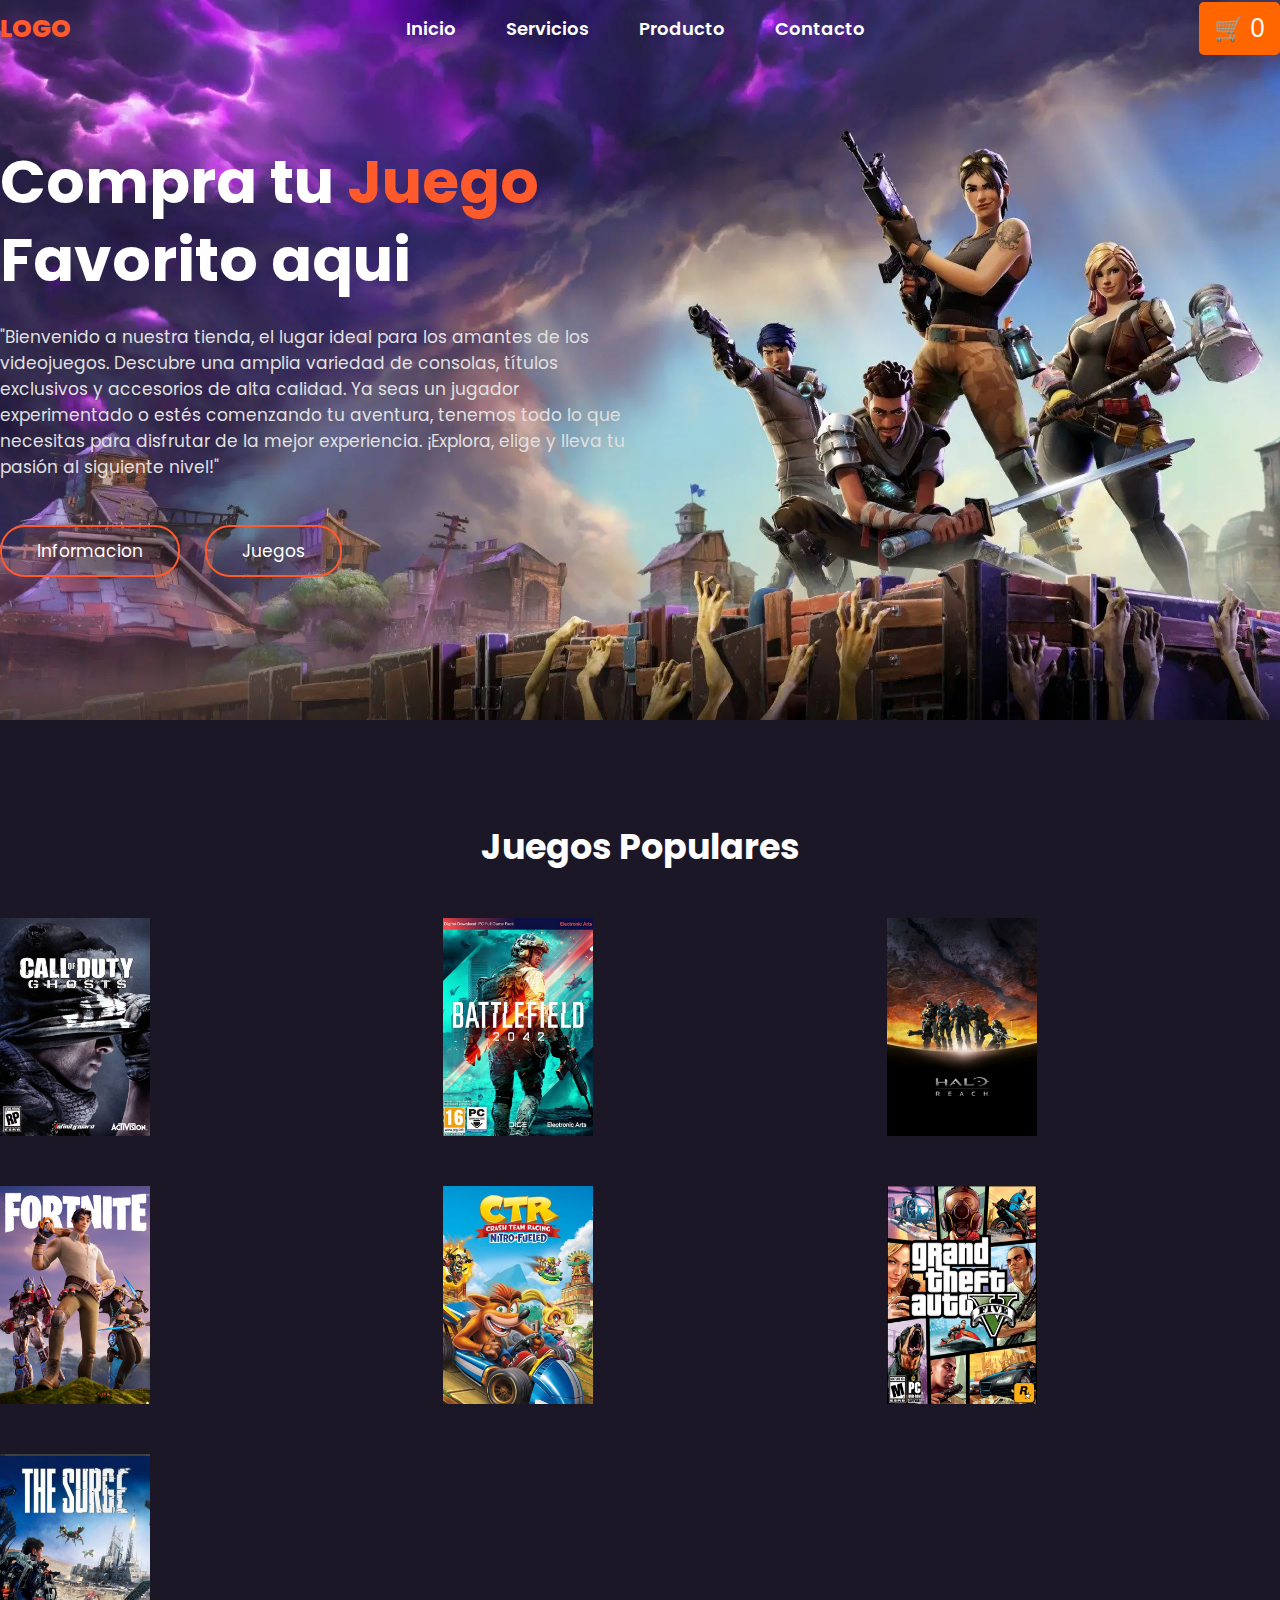
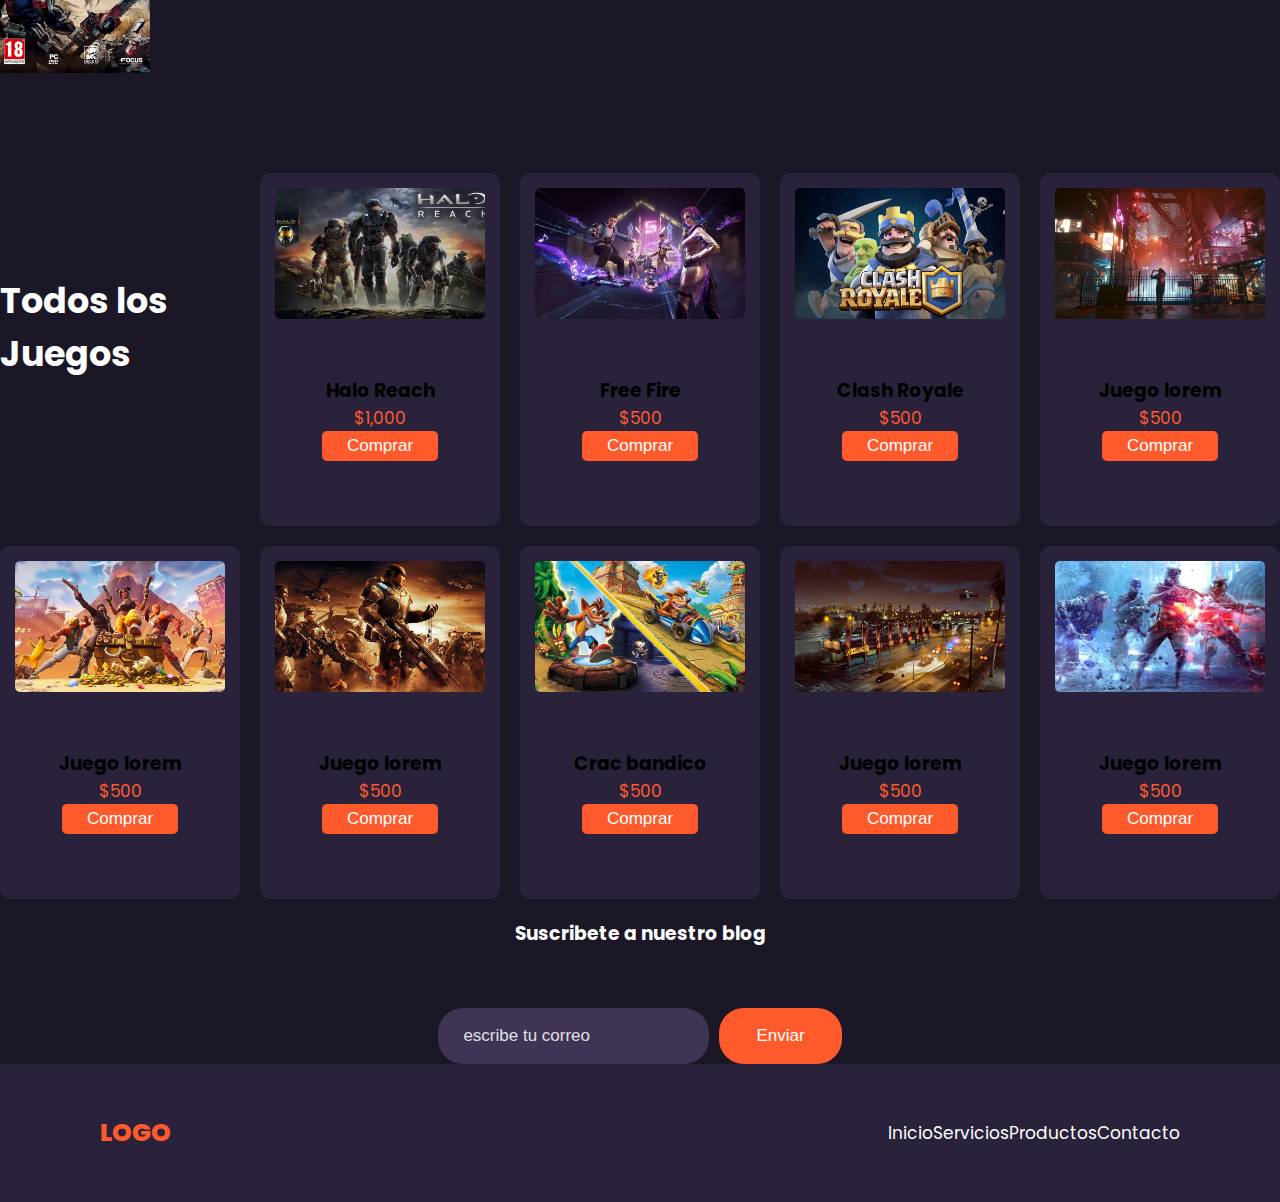
==== commit e9d38244: "ya esta todo solo falta poner la pagina de contacto y areglar alguno nombre y precio de consala y ju" ====
--- a/index.html
+++ b/index.html
@@ -130,9 +130,9 @@
         <div class="product-1" data-name="Juego lorem" data-price="500">
             <img src="images/l1.jpg" alt="">
             <div class="product-txt">
-                <h3>Juego lorem</h3>
-                <div class="price">
-                    <p>$500</p>
+                <h3>Halo Reach</h3>
+                <div class="price">
+                    <p>$1,000</p>
                     <button class="btn-2 add-to-cart">Comprar</button>
                 </div>
             </div>
@@ -141,7 +141,7 @@
         <div class="product-1" data-name="Juego lorem" data-price="500">
             <img src="images/l2.jpg" alt="">
             <div class="product-txt">
-                <h3>Juego lorem</h3>
+                <h3>Free Fire</h3>
                 <div class="price">
                     <p>$500</p>
                     <button class="btn-2 add-to-cart">Comprar</button>
@@ -152,7 +152,7 @@
         <div class="product-1" data-name="Juego lorem" data-price="500">
             <img src="images/l3.jpg" alt="">
             <div class="product-txt">
-                <h3>Juego lorem</h3>
+                <h3>Clash Royale</h3>
                 <div class="price">
                     <p>$500</p>
                     <button class="btn-2 add-to-cart">Comprar</button>
@@ -196,7 +196,7 @@
         <div class="product-1" data-name="Juego lorem" data-price="500">
             <img src="images/l7.jpg" alt="">
             <div class="product-txt">
-                <h3>Juego lorem</h3>
+                <h3>Crac bandico</h3>
                 <div class="price">
                     <p>$500</p>
                     <button class="btn-2 add-to-cart">Comprar</button>
